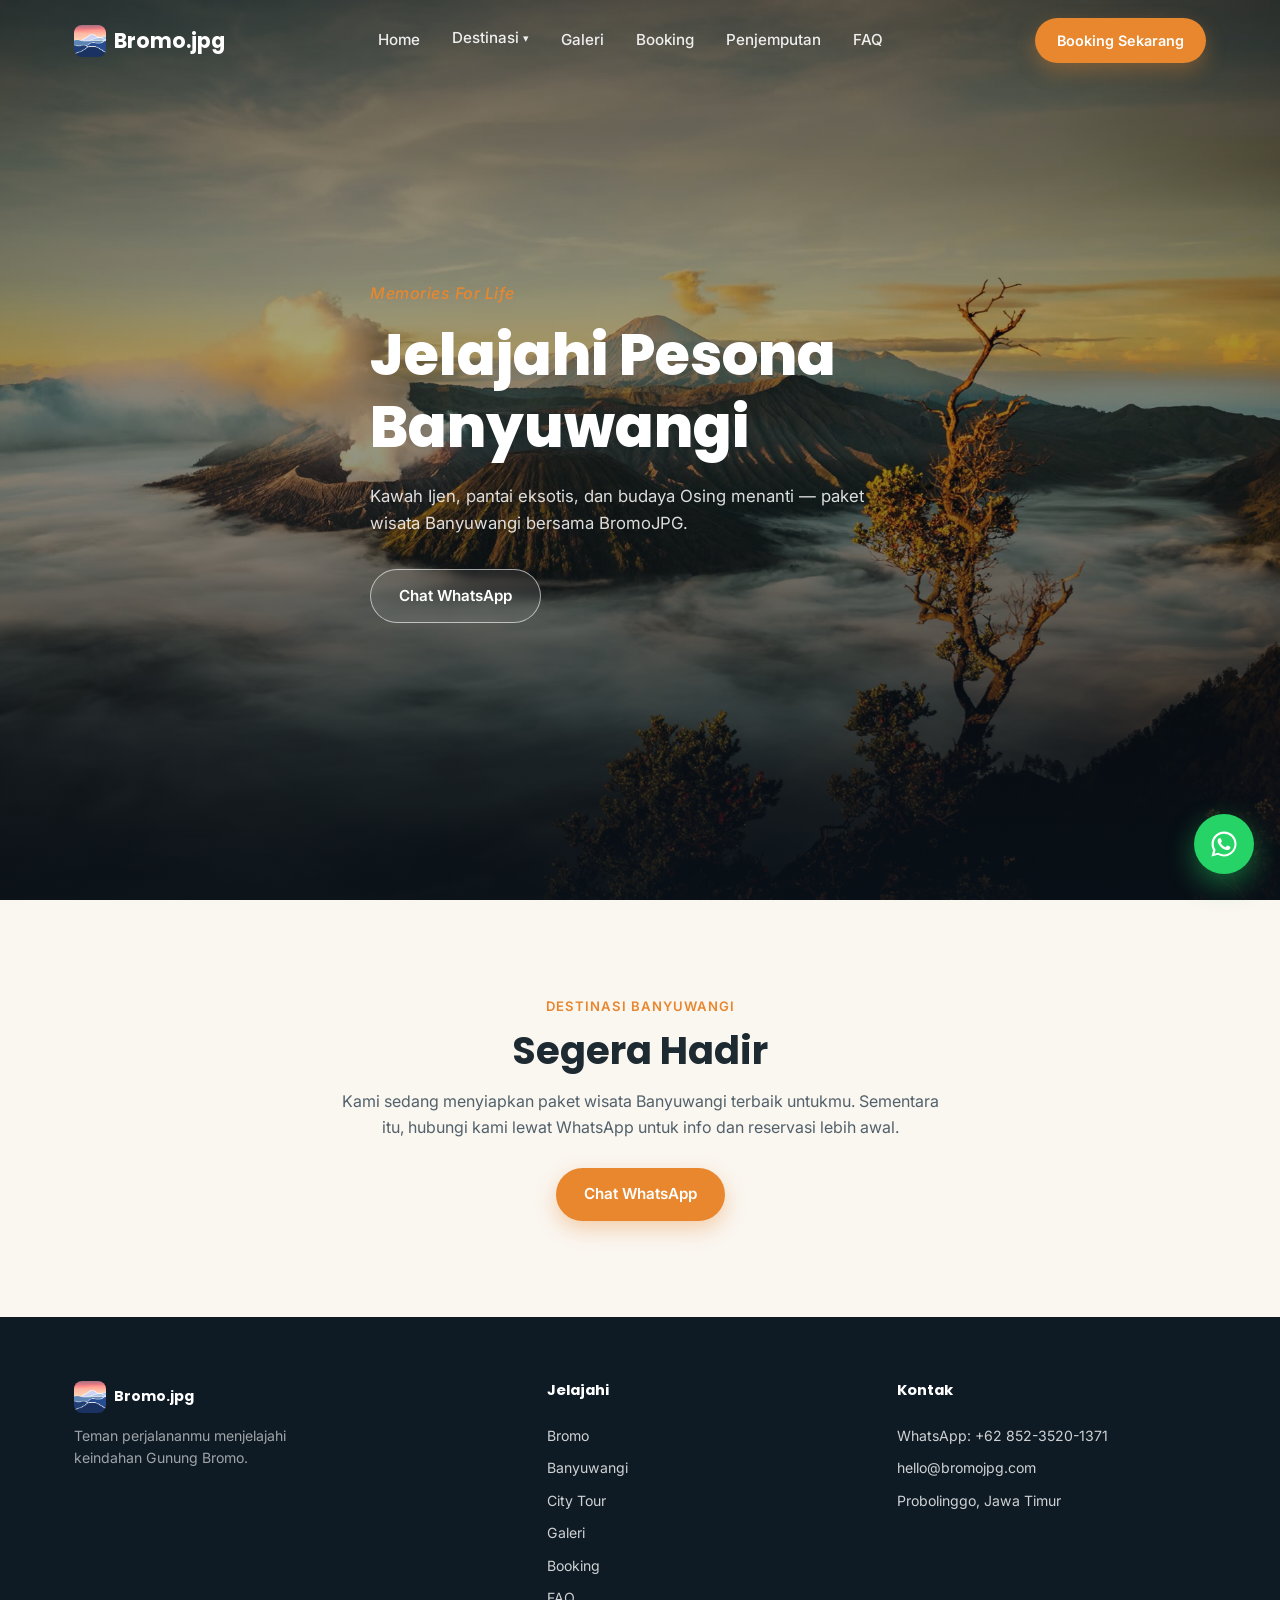
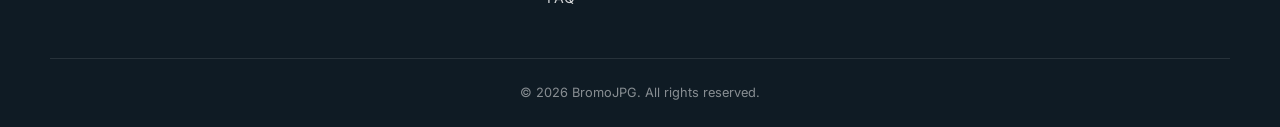
==== banyuwangi.html @ 35a0a87e "Add Destinasi dropdown with Bromo, Banyuwangi, City Tour pages Co-Authored-By: Claude Sonnet 5 <nore" ====
<!DOCTYPE html>
<html lang="id">
<head>
<meta charset="UTF-8">
<meta name="viewport" content="width=device-width, initial-scale=1.0">
<title>Banyuwangi - BromoJPG</title>
<meta name="description" content="Paket wisata Banyuwangi bersama BromoJPG. Segera hadir.">
<link rel="preconnect" href="https://fonts.googleapis.com">
<link rel="preconnect" href="https://fonts.gstatic.com" crossorigin>
<link href="https://fonts.googleapis.com/css2?family=Poppins:wght@500;600;700;800&family=Inter:wght@400;500;600;700&display=swap" rel="stylesheet">
<link rel="stylesheet" href="css/style.css">
</head>
<body>

<!-- NAVBAR -->
<header class="navbar" id="navbar">
  <div class="container navbar__inner">
    <a href="index.html#home" class="navbar__logo">
      <img src="assets/logo.png" alt="Bromo.jpg" class="logo-icon">Bromo.jpg
    </a>
    <nav class="navbar__menu" id="navMenu">
      <a href="index.html#home">Home</a>
      <div class="navbar__dropdown">
        <button class="navbar__dropdown-toggle" aria-haspopup="true" aria-expanded="false">
          Destinasi <span class="navbar__caret">▾</span>
        </button>
        <div class="navbar__dropdown-menu">
          <a href="index.html#destinasi">Bromo</a>
          <a href="banyuwangi.html">Banyuwangi</a>
          <a href="city-tour.html">City Tour</a>
        </div>
      </div>
      <a href="index.html#galeri">Galeri</a>
      <a href="index.html#booking">Booking</a>
      <a href="index.html#penjemputan">Penjemputan</a>
      <a href="index.html#faq">FAQ</a>
    </nav>
    <a href="https://wa.me/6285235201371?text=hallo%2C%20saya%20berminat%20liburan%20ke%20banyuwangi%20bareng%20bromojpg" class="btn btn--primary navbar__cta" target="_blank" rel="noopener">Booking Sekarang</a>
    <button class="navbar__burger" id="navBurger" aria-label="Buka menu">
      <span></span><span></span><span></span>
    </button>
  </div>
</header>

<!-- HERO -->
<section class="hero" id="home">
  <div class="hero__overlay"></div>
  <div class="container hero__content">
    <p class="hero__eyebrow">Memories For Life</p>
    <h1 class="hero__title">Jelajahi Pesona<br>Banyuwangi</h1>
    <p class="hero__subtitle">Kawah Ijen, pantai eksotis, dan budaya Osing menanti — paket wisata Banyuwangi bersama BromoJPG.</p>
    <div class="hero__actions">
      <a href="https://wa.me/6285235201371?text=hallo%2C%20saya%20berminat%20liburan%20ke%20banyuwangi%20bareng%20bromojpg" class="btn btn--outline" target="_blank" rel="noopener">Chat WhatsApp</a>
    </div>
  </div>
</section>

<main>

<!-- COMING SOON -->
<section class="section" id="segera-hadir">
  <div class="container" style="text-align:center;">
    <p class="section__eyebrow">Destinasi Banyuwangi</p>
    <h2 class="section__title">Segera Hadir</h2>
    <p class="section__desc" style="margin:0 auto;">Kami sedang menyiapkan paket wisata Banyuwangi terbaik untukmu. Sementara itu, hubungi kami lewat WhatsApp untuk info dan reservasi lebih awal.</p>
    <div style="margin-top:28px;">
      <a href="https://wa.me/6285235201371?text=hallo%2C%20saya%20berminat%20liburan%20ke%20banyuwangi%20bareng%20bromojpg" class="btn btn--primary" target="_blank" rel="noopener">Chat WhatsApp</a>
    </div>
  </div>
</section>

</main>

<!-- FOOTER -->
<footer class="footer">
  <div class="container footer__inner">
    <div class="footer__brand">
      <p class="navbar__logo"><img src="assets/logo.png" alt="Bromo.jpg" class="logo-icon">Bromo.jpg</p>
      <p>Teman perjalananmu menjelajahi keindahan Gunung Bromo.</p>
    </div>
    <div class="footer__col">
      <h4>Jelajahi</h4>
      <a href="index.html#destinasi">Bromo</a>
      <a href="banyuwangi.html">Banyuwangi</a>
      <a href="city-tour.html">City Tour</a>
      <a href="index.html#galeri">Galeri</a>
      <a href="index.html#booking">Booking</a>
      <a href="index.html#faq">FAQ</a>
    </div>
    <div class="footer__col">
      <h4>Kontak</h4>
      <a href="https://wa.me/6285235201371" target="_blank" rel="noopener">WhatsApp: +62 852-3520-1371</a>
      <a href="mailto:hello@bromojpg.com">hello@bromojpg.com</a>
      <span>Probolinggo, Jawa Timur</span>
    </div>
  </div>
  <div class="footer__bottom">
    <p>&copy; 2026 BromoJPG. All rights reserved.</p>
  </div>
</footer>

<!-- FLOATING WHATSAPP BUTTON -->
<a href="https://wa.me/6285235201371?text=hallo%2C%20saya%20berminat%20liburan%20ke%20banyuwangi%20bareng%20bromojpg"
   class="wa-float" target="_blank" rel="noopener" aria-label="Chat WhatsApp BromoJPG">
  <svg viewBox="0 0 32 32" width="30" height="30" fill="currentColor">
    <path d="M16.004 2.667c-7.364 0-13.333 5.97-13.333 13.333 0 2.351.615 4.646 1.783 6.667L2.667 29.333l6.84-1.794a13.27 13.27 0 0 0 6.497 1.69h.006c7.363 0 13.333-5.969 13.333-13.333 0-3.562-1.388-6.912-3.907-9.43a13.246 13.246 0 0 0-9.432-3.799zm0 24.4a11.03 11.03 0 0 1-5.63-1.54l-.404-.24-4.06 1.065 1.084-3.957-.263-.406a11.044 11.044 0 0 1-1.693-5.927c0-6.113 4.975-11.088 11.092-11.088a11.03 11.03 0 0 1 7.845 3.252 11.028 11.028 0 0 1 3.248 7.845c-.003 6.116-4.978 11.092-11.11 11.096zm6.086-8.305c-.334-.167-1.978-.977-2.285-1.088-.307-.112-.53-.167-.753.167s-.863 1.088-1.058 1.312c-.195.223-.39.251-.724.084-.334-.167-1.41-.52-2.686-1.658-.993-.886-1.664-1.98-1.86-2.314-.194-.335-.021-.516.147-.683.15-.15.334-.39.5-.585.167-.195.223-.334.334-.558.112-.223.056-.418-.028-.585-.084-.167-.753-1.814-1.032-2.483-.272-.653-.549-.565-.753-.576l-.642-.011c-.223 0-.585.084-.892.419-.307.334-1.17 1.144-1.17 2.79s1.198 3.236 1.365 3.459c.167.223 2.357 3.6 5.71 5.049.798.345 1.42.55 1.905.703.8.254 1.528.218 2.104.133.642-.096 1.978-.809 2.257-1.59.279-.782.279-1.452.195-1.591-.084-.14-.307-.223-.642-.39z"/>
  </svg>
</a>

<script src="js/script.js"></script>
</body>
</html>
---- css/style.css ----
:root {
  --bone: #faf6f0;
  --bone-alt: #f2ebe0;
  --ink: #1e2a32;
  --ink-soft: #52616b;
  --navy: #0f1b24;
  --navy-soft: #1b2b38;
  --amber: #e8872e;
  --amber-dark: #c96c1b;
  --white: #ffffff;
  --radius: 16px;
  --shadow: 0 10px 30px rgba(15, 27, 36, 0.08);
  --container: 1180px;
}

* { box-sizing: border-box; margin: 0; padding: 0; }

html { scroll-behavior: smooth; }

body {
  font-family: 'Inter', sans-serif;
  background: var(--bone);
  color: var(--ink);
  line-height: 1.6;
  overflow-x: hidden;
}

h1, h2, h3, h4 {
  font-family: 'Poppins', sans-serif;
  color: var(--ink);
  line-height: 1.25;
}

a { text-decoration: none; color: inherit; }
img { max-width: 100%; display: block; }
ul { list-style: none; }

.container {
  max-width: var(--container);
  margin: 0 auto;
  padding: 0 24px;
}

/* BUTTONS */
.btn {
  display: inline-flex;
  align-items: center;
  justify-content: center;
  padding: 14px 28px;
  border-radius: 999px;
  font-weight: 600;
  font-size: 0.95rem;
  transition: transform 0.2s ease, box-shadow 0.2s ease, background 0.2s ease;
  border: none;
  cursor: pointer;
}
.btn--primary {
  background: var(--amber);
  color: var(--white);
  box-shadow: 0 8px 20px rgba(232, 135, 46, 0.35);
}
.btn--primary:hover { background: var(--amber-dark); transform: translateY(-2px); }
.btn--outline {
  background: rgba(255,255,255,0.08);
  color: var(--white);
  border: 1.5px solid rgba(255,255,255,0.6);
  backdrop-filter: blur(4px);
}
.btn--outline:hover { background: rgba(255,255,255,0.18); }
.btn--block { width: 100%; }
.btn--dark {
  background: transparent;
  color: var(--ink);
  border: 1.5px solid rgba(30,42,50,0.3);
}
.btn--dark:hover { background: var(--ink); color: var(--white); }

/* NAVBAR */
.navbar {
  position: fixed;
  top: 0; left: 0; right: 0;
  z-index: 100;
  padding: 18px 0;
  transition: background 0.3s ease, padding 0.3s ease, box-shadow 0.3s ease;
}
.navbar.scrolled {
  background: rgba(250, 246, 240, 0.92);
  backdrop-filter: blur(10px);
  padding: 12px 0;
  box-shadow: 0 4px 20px rgba(15,27,36,0.08);
}
.navbar__inner {
  display: flex;
  align-items: center;
  justify-content: space-between;
  gap: 24px;
}
.navbar__logo {
  font-family: 'Poppins', sans-serif;
  font-weight: 700;
  font-size: 1.3rem;
  color: var(--white);
  display: flex;
  align-items: center;
  gap: 8px;
}
.navbar.scrolled .navbar__logo { color: var(--ink); }
.logo-icon {
  width: 32px;
  height: 32px;
  border-radius: 8px;
  object-fit: cover;
}
.navbar__menu {
  display: flex;
  gap: 32px;
  flex: 1;
  justify-content: center;
}
.navbar__menu a {
  color: rgba(255,255,255,0.9);
  font-weight: 500;
  font-size: 0.95rem;
  transition: color 0.2s ease;
}
.navbar.scrolled .navbar__menu a { color: var(--ink-soft); }
.navbar__menu a:hover { color: var(--amber); }
.navbar__cta { white-space: nowrap; padding: 11px 22px; font-size: 0.9rem; }

/* NAVBAR DROPDOWN */
.navbar__dropdown { position: relative; }
.navbar__dropdown-toggle {
  display: flex;
  align-items: center;
  gap: 4px;
  background: none;
  border: none;
  cursor: pointer;
  font-family: 'Inter', sans-serif;
  color: rgba(255,255,255,0.9);
  font-weight: 500;
  font-size: 0.95rem;
  transition: color 0.2s ease;
}
.navbar.scrolled .navbar__dropdown-toggle { color: var(--ink-soft); }
.navbar__dropdown-toggle:hover,
.navbar__dropdown.is-open .navbar__dropdown-toggle { color: var(--amber); }
.navbar__caret { font-size: 0.7rem; transition: transform 0.2s ease; }
.navbar__dropdown.is-open .navbar__caret { transform: rotate(180deg); }
.navbar__dropdown-menu {
  position: absolute;
  top: calc(100% + 16px);
  left: 50%;
  transform: translateX(-50%) translateY(8px);
  background: var(--white);
  border-radius: 12px;
  box-shadow: var(--shadow);
  padding: 8px;
  min-width: 170px;
  display: flex;
  flex-direction: column;
  gap: 2px;
  opacity: 0;
  visibility: hidden;
  pointer-events: none;
  transition: opacity 0.2s ease, transform 0.2s ease, visibility 0.2s ease, max-height 0.2s ease;
  z-index: 10;
}
.navbar__dropdown-menu a {
  color: var(--ink) !important;
  font-size: 0.9rem;
  padding: 9px 14px;
  border-radius: 8px;
  white-space: nowrap;
}
.navbar__dropdown-menu a:hover { background: var(--bone-alt); color: var(--amber) !important; }
.navbar__dropdown:hover .navbar__dropdown-menu,
.navbar__dropdown.is-open .navbar__dropdown-menu {
  opacity: 1;
  visibility: visible;
  pointer-events: auto;
  transform: translateX(-50%) translateY(0);
}
.navbar__burger {
  display: none;
  flex-direction: column;
  gap: 5px;
  background: none;
  border: none;
  cursor: pointer;
}
.navbar__burger span {
  width: 24px; height: 2px;
  background: var(--white);
  transition: background 0.2s ease;
}
.navbar.scrolled .navbar__burger span { background: var(--ink); }

/* HERO */
.hero {
  position: relative;
  min-height: 100vh;
  display: flex;
  align-items: center;
  background: url('../assets/hero-bromo.jpg') center/cover no-repeat;
  color: var(--white);
  padding: 140px 0 80px;
}
.hero__overlay {
  position: absolute;
  inset: 0;
  background: linear-gradient(180deg, rgba(10,18,26,0.55) 0%, rgba(10,18,26,0.35) 40%, rgba(10,18,26,0.85) 100%);
}
.hero__content {
  position: relative;
  z-index: 2;
  max-width: 760px;
}
.hero__eyebrow {
  font-style: italic;
  color: var(--amber);
  font-weight: 500;
  margin-bottom: 12px;
  letter-spacing: 0.5px;
}
.hero__title {
  font-size: clamp(2.2rem, 5vw, 3.6rem);
  font-weight: 800;
  color: var(--white);
  margin-bottom: 20px;
}
.hero__subtitle {
  font-size: 1.05rem;
  color: rgba(255,255,255,0.85);
  max-width: 540px;
  margin-bottom: 32px;
}
.hero__actions { display: flex; gap: 16px; flex-wrap: wrap; margin-bottom: 56px; }

/* BOOKING BAR (hero search widget) */
.booking-bar {
  background: rgba(15, 27, 36, 0.55);
  border: 1px solid rgba(255,255,255,0.15);
  backdrop-filter: blur(12px);
  border-radius: var(--radius);
  padding: 20px;
  max-width: 980px;
}
.booking-bar__tabs {
  display: flex;
  gap: 24px;
  margin-bottom: 18px;
}
.booking-bar__tabs button {
  background: none;
  border: none;
  color: rgba(255,255,255,0.65);
  font-weight: 600;
  font-size: 0.9rem;
  padding-bottom: 6px;
  cursor: pointer;
  border-bottom: 2px solid transparent;
}
.booking-bar__tabs button.is-active {
  color: var(--white);
  border-color: var(--amber);
}
.booking-bar__fields {
  display: grid;
  grid-template-columns: repeat(4, 1fr) auto;
  gap: 16px;
  align-items: center;
}
.field { display: flex; gap: 10px; align-items: flex-start; }
.field__icon { font-size: 1.1rem; margin-top: 2px; }
.field label {
  display: block;
  font-size: 0.72rem;
  text-transform: uppercase;
  letter-spacing: 0.5px;
  color: rgba(255,255,255,0.55);
  margin-bottom: 2px;
}
.field p { font-size: 0.88rem; color: var(--white); font-weight: 500; }
.booking-bar__search {
  background: var(--amber);
  color: var(--white);
  width: 48px; height: 48px;
  border-radius: 50%;
  display: flex;
  align-items: center;
  justify-content: center;
  font-size: 1.1rem;
  transition: background 0.2s ease;
}
.booking-bar__search:hover { background: var(--amber-dark); }

/* SECTIONS */
.section { padding: 96px 0; }
.section--alt { background: var(--bone-alt); }
.section__eyebrow {
  color: var(--amber);
  font-weight: 600;
  text-transform: uppercase;
  letter-spacing: 1px;
  font-size: 0.82rem;
  margin-bottom: 10px;
}
.section__title {
  font-size: clamp(1.7rem, 3.4vw, 2.4rem);
  font-weight: 700;
  margin-bottom: 14px;
}
.section__desc {
  color: var(--ink-soft);
  max-width: 600px;
  margin-bottom: 48px;
  font-size: 1rem;
}

.grid { display: grid; gap: 28px; }
.grid--3 { grid-template-columns: repeat(3, 1fr); }

/* CARDS (destinasi) */
.card {
  background: var(--white);
  border-radius: var(--radius);
  overflow: hidden;
  box-shadow: var(--shadow);
  transition: transform 0.25s ease, box-shadow 0.25s ease;
}
.card:hover { transform: translateY(-6px); box-shadow: 0 18px 40px rgba(15,27,36,0.12); }
.card__img {
  height: 210px;
  background-size: cover;
  background-position: center;
}
.card__body { padding: 22px; }
.card__body h3 { font-size: 1.1rem; margin-bottom: 8px; }
.card__body p { color: var(--ink-soft); font-size: 0.9rem; }

/* GALLERY */
.gallery {
  column-count: 4;
  column-gap: 18px;
}
.gallery img {
  width: 100%;
  border-radius: 12px;
  margin-bottom: 18px;
  box-shadow: var(--shadow);
  cursor: pointer;
  transition: transform 0.3s ease, filter 0.3s ease;
}
.gallery img:hover { transform: scale(1.02); filter: brightness(1.03); }
.gallery__note {
  margin-top: 18px;
  font-size: 0.8rem;
  color: var(--ink-soft);
  font-style: italic;
}
.gallery img.is-hidden { display: none; }
.gallery__cta {
  display: flex;
  justify-content: center;
  margin-top: 36px;
}

/* SCHEDULE / BOOKING CARDS */
.schedule-grid {
  display: grid;
  grid-template-columns: repeat(4, 1fr);
  gap: 24px;
}
.schedule-card {
  background: var(--white);
  border-radius: var(--radius);
  padding: 28px 24px;
  box-shadow: var(--shadow);
  position: relative;
  display: flex;
  flex-direction: column;
  gap: 14px;
  border: 1px solid rgba(15,27,36,0.05);
  transition: transform 0.25s ease;
}
.schedule-card:hover { transform: translateY(-6px); }
.schedule-card__badge {
  position: absolute;
  top: -12px; right: 20px;
  background: var(--navy);
  color: var(--white);
  font-size: 0.7rem;
  font-weight: 600;
  padding: 5px 12px;
  border-radius: 999px;
}
.schedule-card h3 { font-size: 1.15rem; }
.schedule-card__time { color: var(--amber-dark); font-size: 0.85rem; font-weight: 600; }
.schedule-card__list { display: flex; flex-direction: column; gap: 6px; flex: 1; }
.schedule-card__list li {
  font-size: 0.85rem;
  color: var(--ink-soft);
  padding-left: 18px;
  position: relative;
}
.schedule-card__list li::before {
  content: '✓';
  position: absolute;
  left: 0;
  color: var(--amber);
  font-weight: 700;
}
.schedule-card__price {
  font-family: 'Poppins', sans-serif;
  font-size: 1.4rem;
  font-weight: 700;
  color: var(--ink);
}
.schedule-card__price span {
  font-size: 0.75rem;
  font-weight: 400;
  color: var(--ink-soft);
}

/* PICKUP / PENJEMPUTAN */
.pickup {
  display: grid;
  grid-template-columns: 1.4fr 1fr;
  gap: 40px;
}
.pickup__steps {
  display: grid;
  grid-template-columns: repeat(2, 1fr);
  gap: 24px;
}
.pickup__step {
  background: var(--white);
  border-radius: var(--radius);
  padding: 26px;
  box-shadow: var(--shadow);
}
.pickup__num {
  width: 38px; height: 38px;
  border-radius: 50%;
  background: var(--amber);
  color: var(--white);
  display: flex;
  align-items: center;
  justify-content: center;
  font-weight: 700;
  margin-bottom: 14px;
}
.pickup__step h3 { font-size: 1.02rem; margin-bottom: 6px; }
.pickup__step p { color: var(--ink-soft); font-size: 0.88rem; }

.pickup__areas {
  background: var(--navy);
  color: var(--white);
  border-radius: var(--radius);
  padding: 30px;
}
.pickup__areas h3 { color: var(--white); font-size: 1.05rem; margin-bottom: 18px; }
.pickup__areas ul { display: flex; flex-direction: column; gap: 12px; margin-bottom: 18px; }
.pickup__areas li {
  display: flex;
  justify-content: space-between;
  padding-bottom: 12px;
  border-bottom: 1px solid rgba(255,255,255,0.12);
  font-size: 0.88rem;
}
.pickup__areas li span:last-child { color: var(--amber); font-weight: 600; }
.pickup__note { font-size: 0.78rem; color: rgba(255,255,255,0.6); }

/* FAQ */
.faq { max-width: 760px; }
.faq__item {
  border-bottom: 1px solid rgba(15,27,36,0.1);
}
.faq__question {
  width: 100%;
  background: none;
  border: none;
  text-align: left;
  font-family: 'Poppins', sans-serif;
  font-weight: 600;
  font-size: 1rem;
  padding: 22px 0;
  display: flex;
  justify-content: space-between;
  align-items: center;
  cursor: pointer;
  color: var(--ink);
}
.faq__icon {
  color: var(--amber);
  font-size: 1.3rem;
  transition: transform 0.25s ease;
  flex-shrink: 0;
  margin-left: 16px;
}
.faq__item.is-open .faq__icon { transform: rotate(45deg); }
.faq__answer {
  max-height: 0;
  overflow: hidden;
  transition: max-height 0.3s ease;
}
.faq__answer p { padding-bottom: 20px; color: var(--ink-soft); font-size: 0.92rem; max-width: 640px; }

/* FOOTER */
.footer { background: var(--navy); color: rgba(255,255,255,0.8); padding: 64px 0 0; }
.footer__inner {
  display: grid;
  grid-template-columns: 1.4fr 1fr 1fr;
  gap: 40px;
  padding-bottom: 48px;
  border-bottom: 1px solid rgba(255,255,255,0.1);
}
.footer__brand .navbar__logo { color: var(--white); margin-bottom: 12px; }
.footer__brand p { font-size: 0.88rem; max-width: 280px; color: rgba(255,255,255,0.6); }
.footer__col h4 { color: var(--white); font-size: 0.92rem; margin-bottom: 16px; }
.footer__col { display: flex; flex-direction: column; gap: 10px; font-size: 0.88rem; }
.footer__col a:hover { color: var(--amber); }
.footer__bottom {
  text-align: center;
  padding: 24px 0;
  font-size: 0.8rem;
  color: rgba(255,255,255,0.5);
}

/* FLOATING WHATSAPP */
.wa-float {
  position: fixed;
  bottom: 26px;
  right: 26px;
  width: 60px;
  height: 60px;
  background: #25D366;
  color: var(--white);
  border-radius: 50%;
  display: flex;
  align-items: center;
  justify-content: center;
  box-shadow: 0 10px 28px rgba(37, 211, 102, 0.45);
  z-index: 200;
  animation: pulse 2.4s infinite;
}
@keyframes pulse {
  0% { box-shadow: 0 0 0 0 rgba(37, 211, 102, 0.55), 0 10px 28px rgba(37,211,102,0.45); }
  70% { box-shadow: 0 0 0 16px rgba(37, 211, 102, 0), 0 10px 28px rgba(37,211,102,0.45); }
  100% { box-shadow: 0 0 0 0 rgba(37, 211, 102, 0), 0 10px 28px rgba(37,211,102,0.45); }
}

/* RESPONSIVE */
@media (max-width: 1024px) {
  .grid--3 { grid-template-columns: repeat(2, 1fr); }
  .schedule-grid { grid-template-columns: repeat(2, 1fr); }
  .gallery { column-count: 3; }
  .pickup { grid-template-columns: 1fr; }
  .booking-bar__fields { grid-template-columns: repeat(2, 1fr); row-gap: 20px; }
  .booking-bar__search { grid-column: span 2; justify-self: center; }
}

@media (max-width: 768px) {
  .navbar__menu {
    position: fixed;
    top: 68px; left: 0; right: 0;
    background: var(--bone);
    flex-direction: column;
    padding: 20px 24px;
    gap: 18px;
    box-shadow: var(--shadow);
    transform: translateY(-150%);
    opacity: 0;
    transition: all 0.3s ease;
  }
  .navbar__menu.is-open { transform: translateY(0); opacity: 1; }
  .navbar__menu a { color: var(--ink); }
  .navbar__burger { display: flex; }
  .navbar__cta { display: none; }
  .navbar__dropdown-toggle { color: var(--ink); width: 100%; justify-content: space-between; }
  .navbar__dropdown-menu {
    position: static;
    transform: none;
    opacity: 1;
    visibility: visible;
    pointer-events: auto;
    box-shadow: none;
    padding: 4px 0 0 12px;
    min-width: 0;
    max-height: 0;
    overflow: hidden;
    display: block;
  }
  .navbar__dropdown-menu a { color: var(--ink-soft) !important; padding: 8px 0; }
  .navbar__dropdown.is-open .navbar__dropdown-menu { max-height: 200px; }
  .footer__inner { grid-template-columns: 1fr; }
  .grid--3 { grid-template-columns: 1fr; }
  .schedule-grid { grid-template-columns: 1fr; }
  .gallery { column-count: 2; }
  .pickup__steps { grid-template-columns: 1fr; }
}
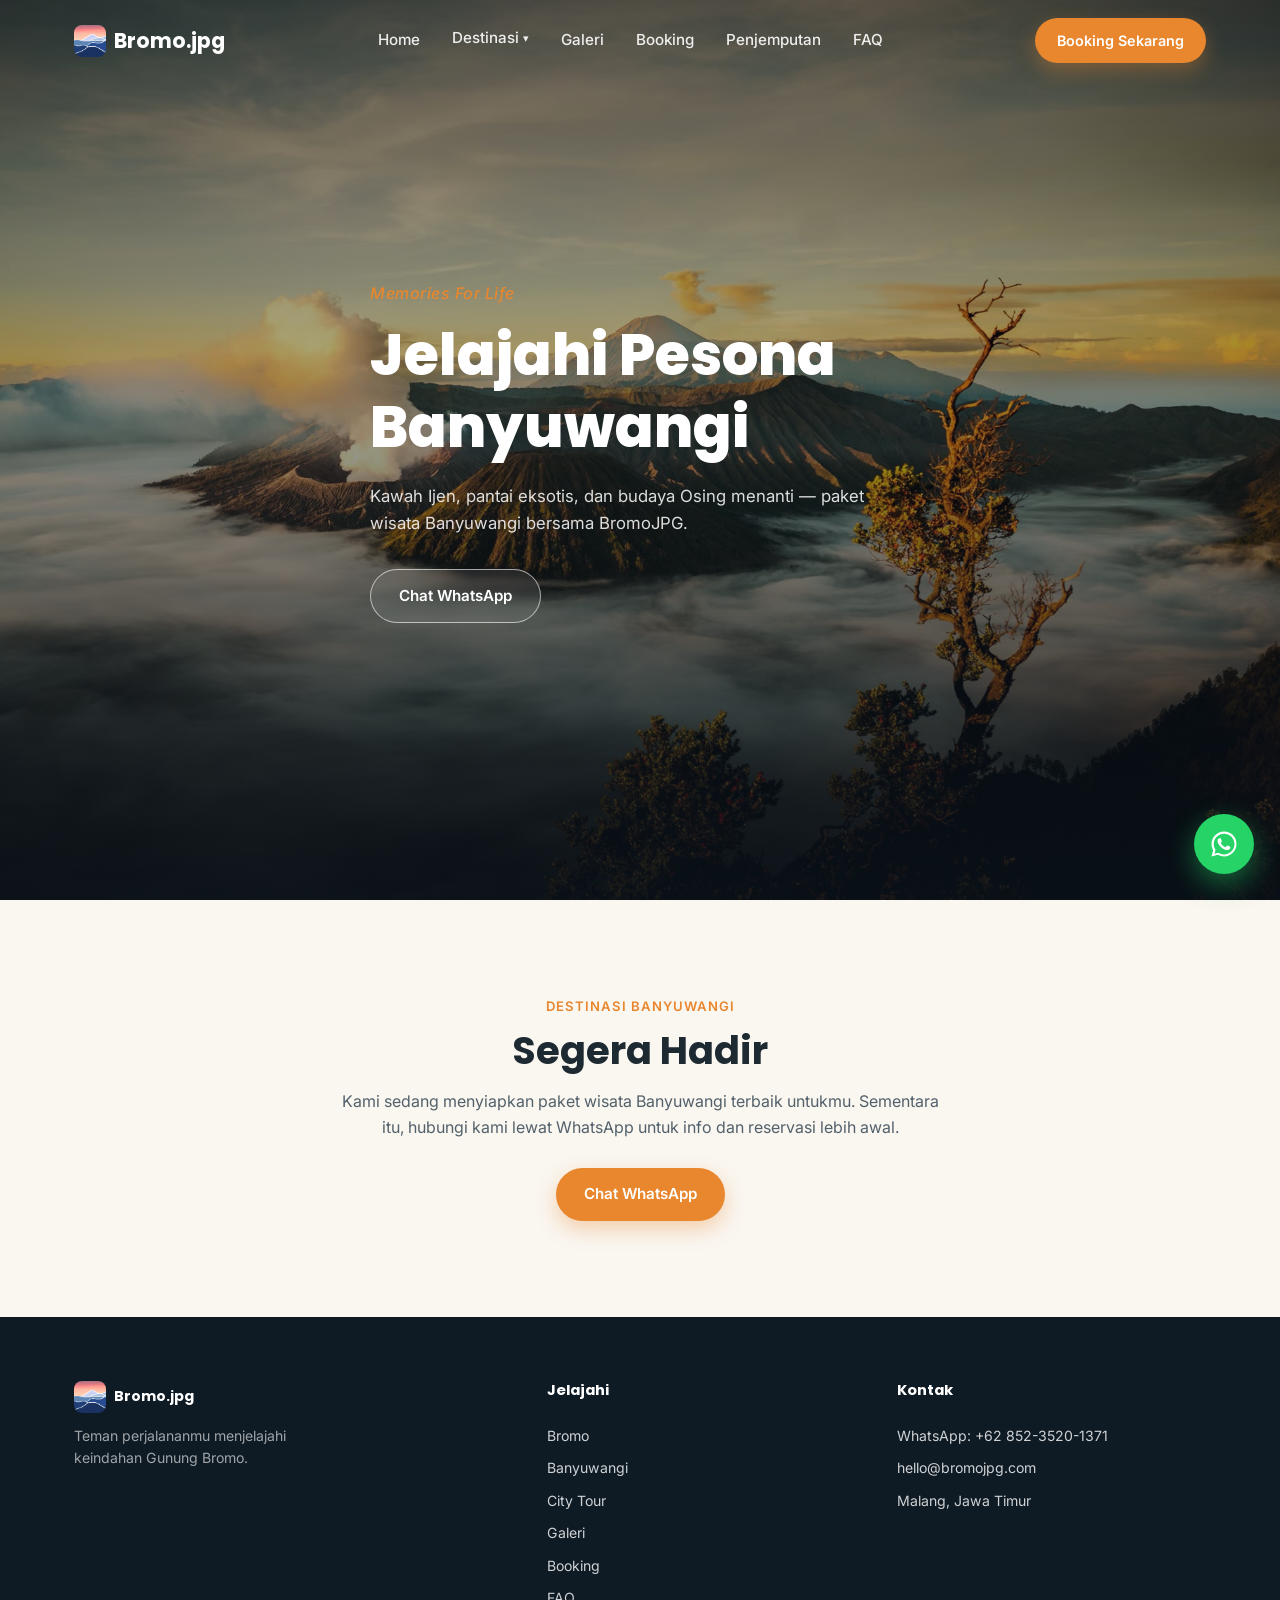
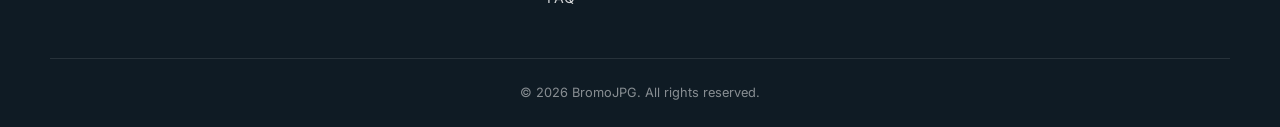
==== commit 237dbfab: "Update footer address to Malang, Jawa Timur Co-Authored-By: Claude Sonnet 5 <noreply@anthropic.com>" ====
--- a/banyuwangi.html
+++ b/banyuwangi.html
@@ -91,7 +91,7 @@
       <h4>Kontak</h4>
       <a href="https://wa.me/6285235201371" target="_blank" rel="noopener">WhatsApp: +62 852-3520-1371</a>
       <a href="mailto:hello@bromojpg.com">hello@bromojpg.com</a>
-      <span>Probolinggo, Jawa Timur</span>
+      <span>Malang, Jawa Timur</span>
     </div>
   </div>
   <div class="footer__bottom">
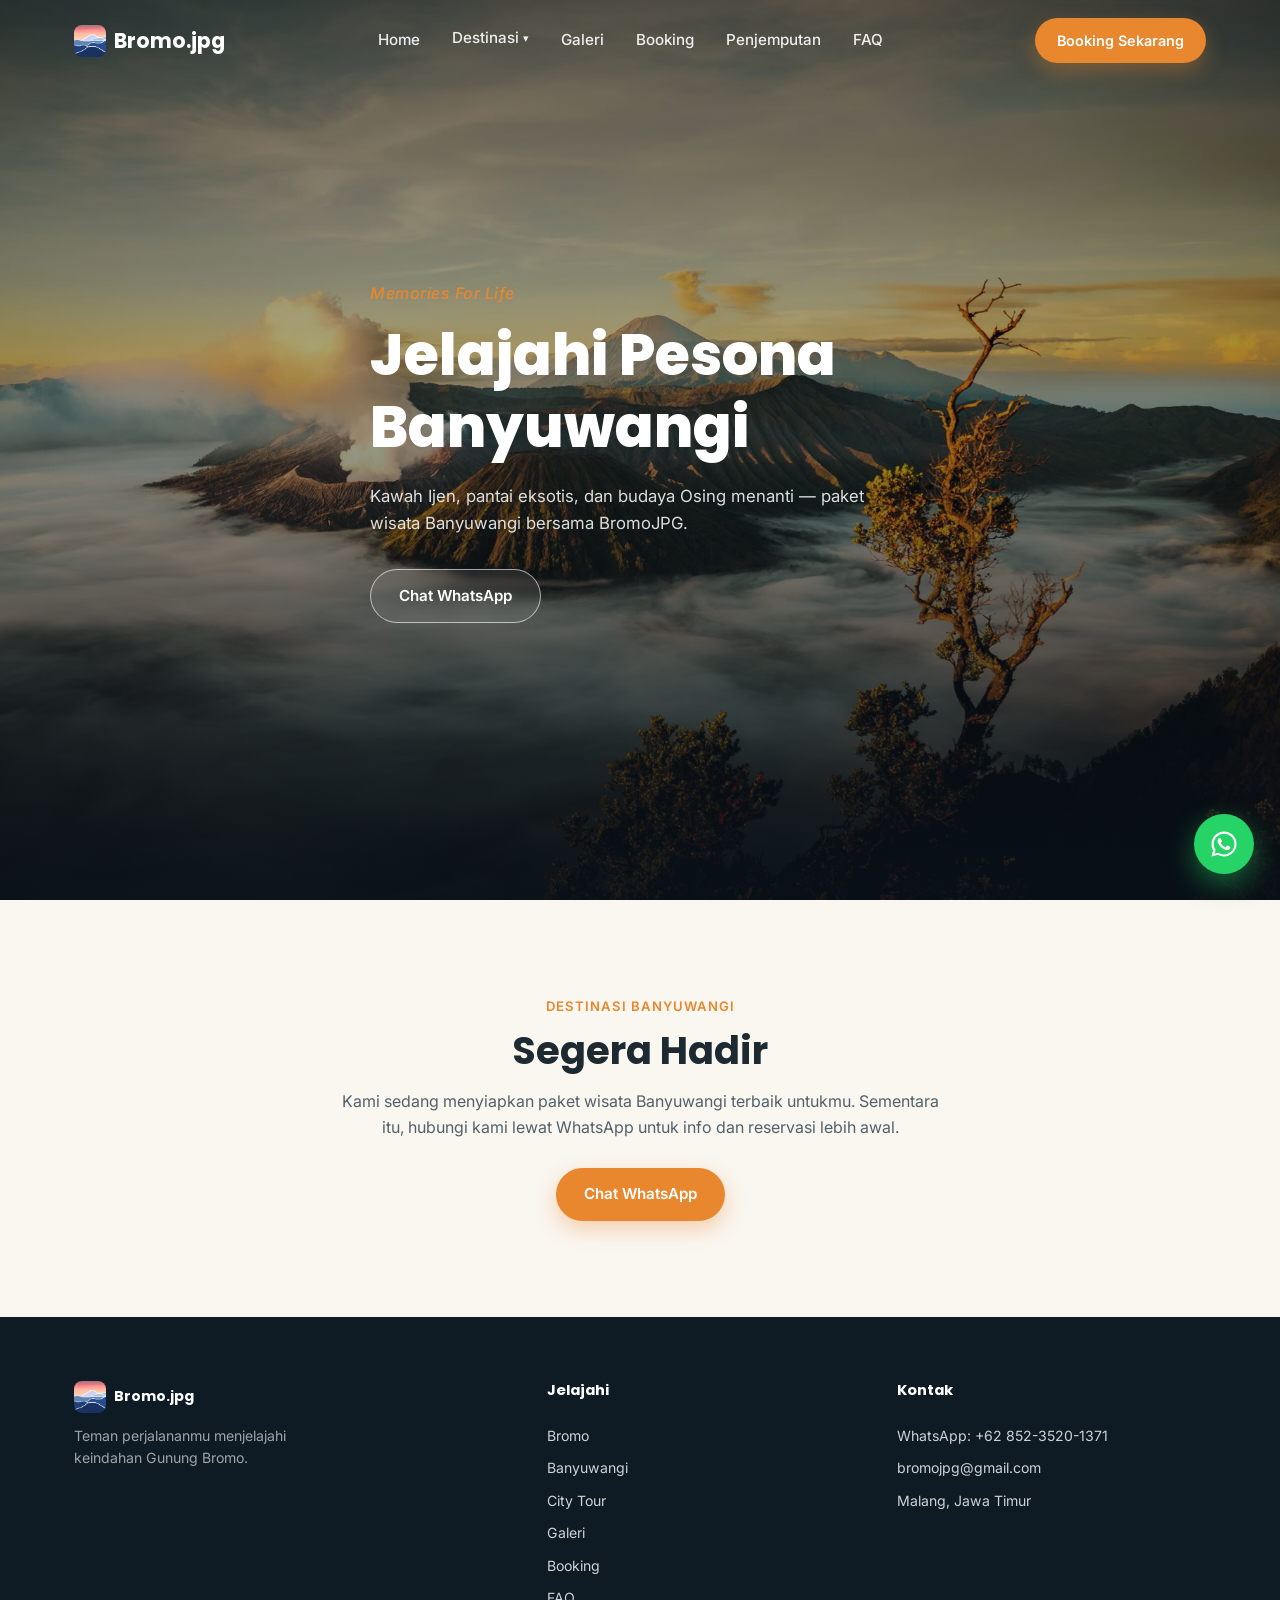
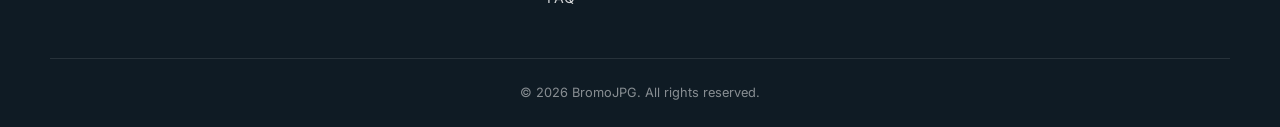
==== commit 27a23ade: "Update footer contact email to bromojpg@gmail.com Co-Authored-By: Claude Sonnet 5 <noreply@anthropic" ====
--- a/banyuwangi.html
+++ b/banyuwangi.html
@@ -90,7 +90,7 @@
     <div class="footer__col">
       <h4>Kontak</h4>
       <a href="https://wa.me/6285235201371" target="_blank" rel="noopener">WhatsApp: +62 852-3520-1371</a>
-      <a href="mailto:hello@bromojpg.com">hello@bromojpg.com</a>
+      <a href="mailto:bromojpg@gmail.com">bromojpg@gmail.com</a>
       <span>Malang, Jawa Timur</span>
     </div>
   </div>
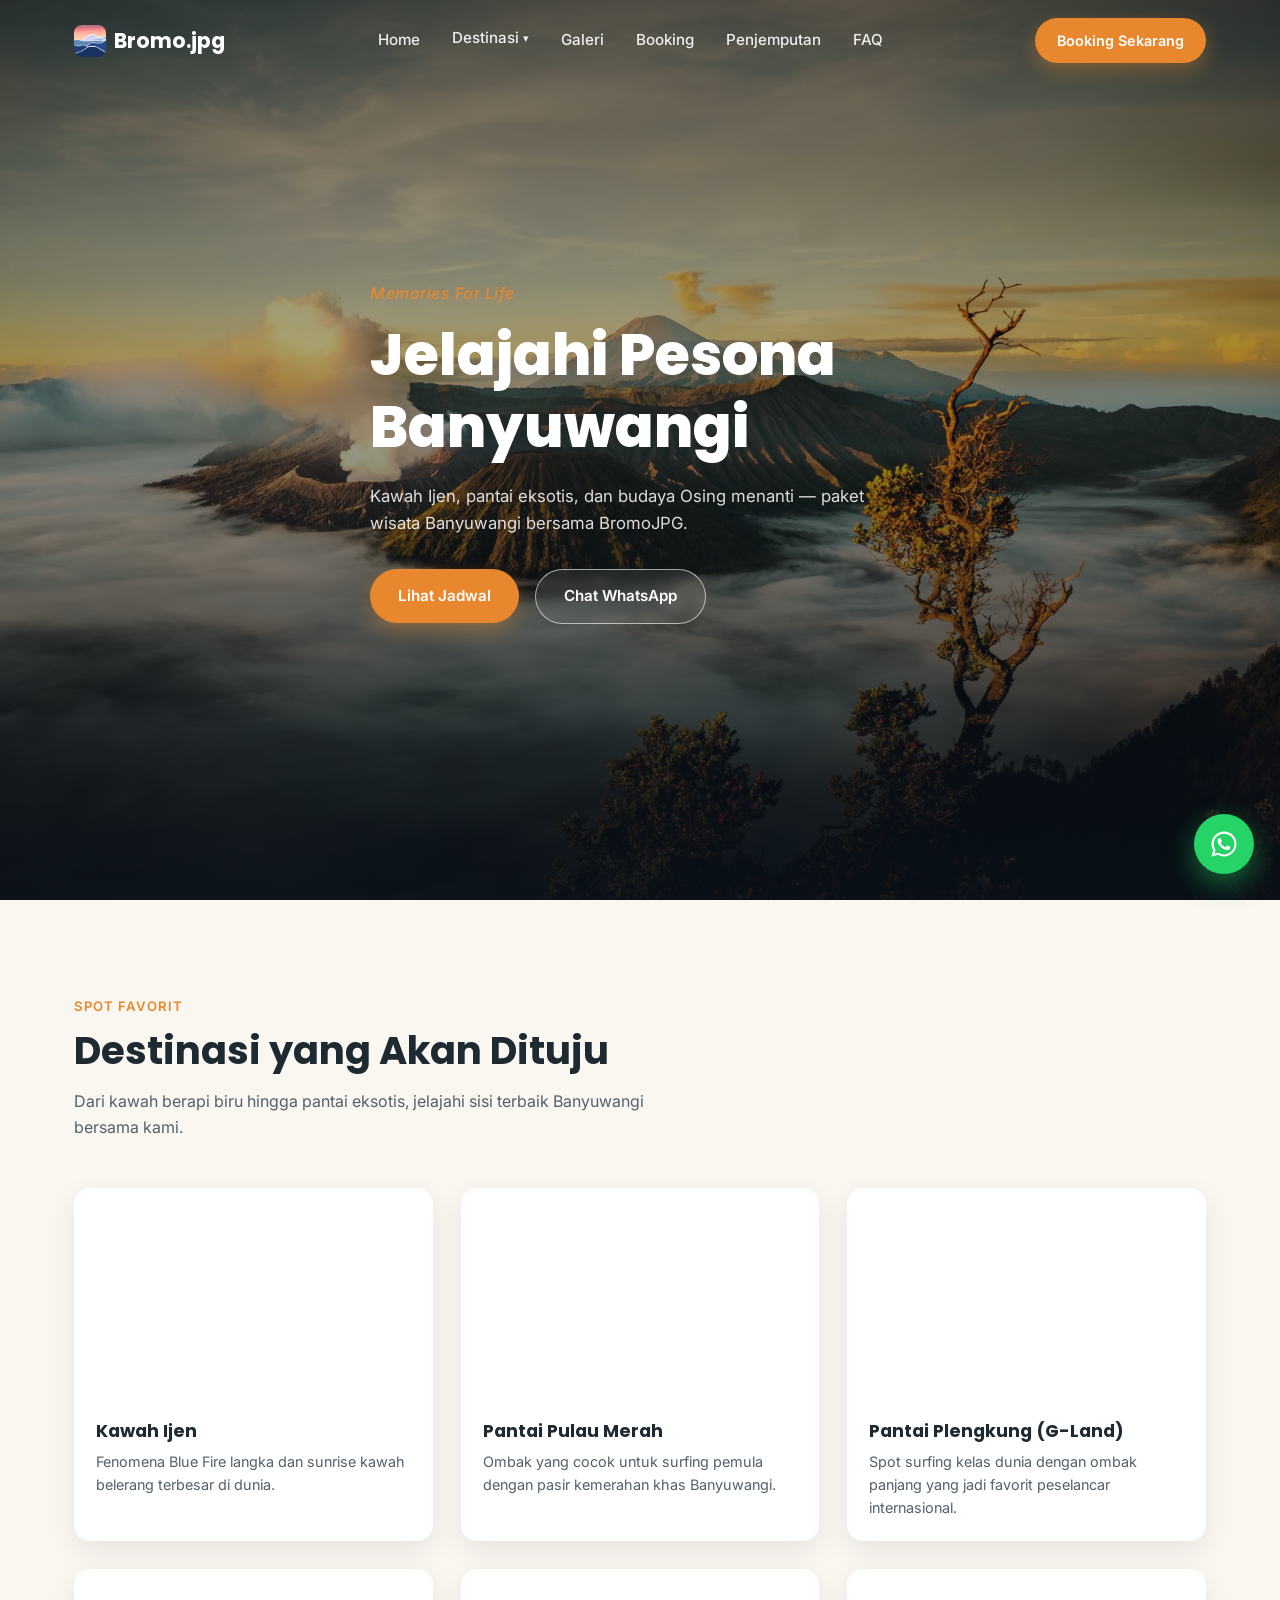
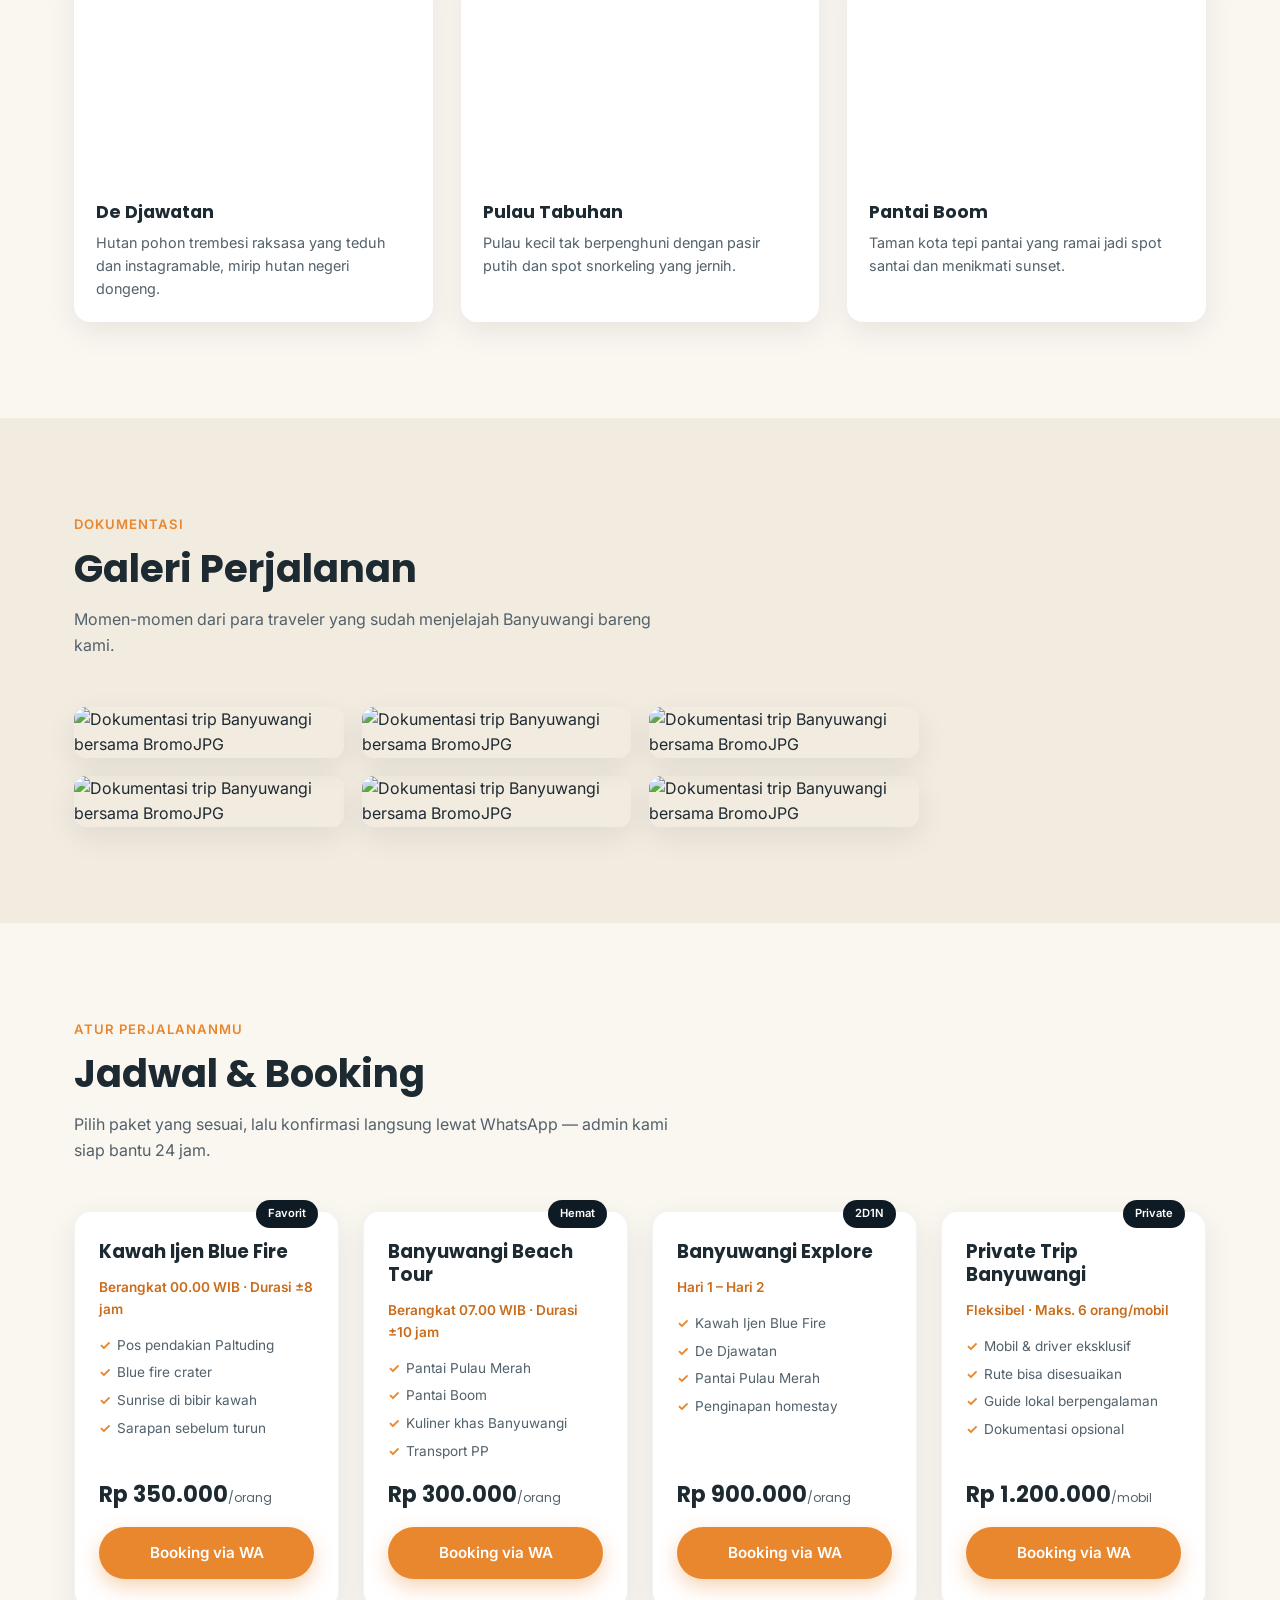
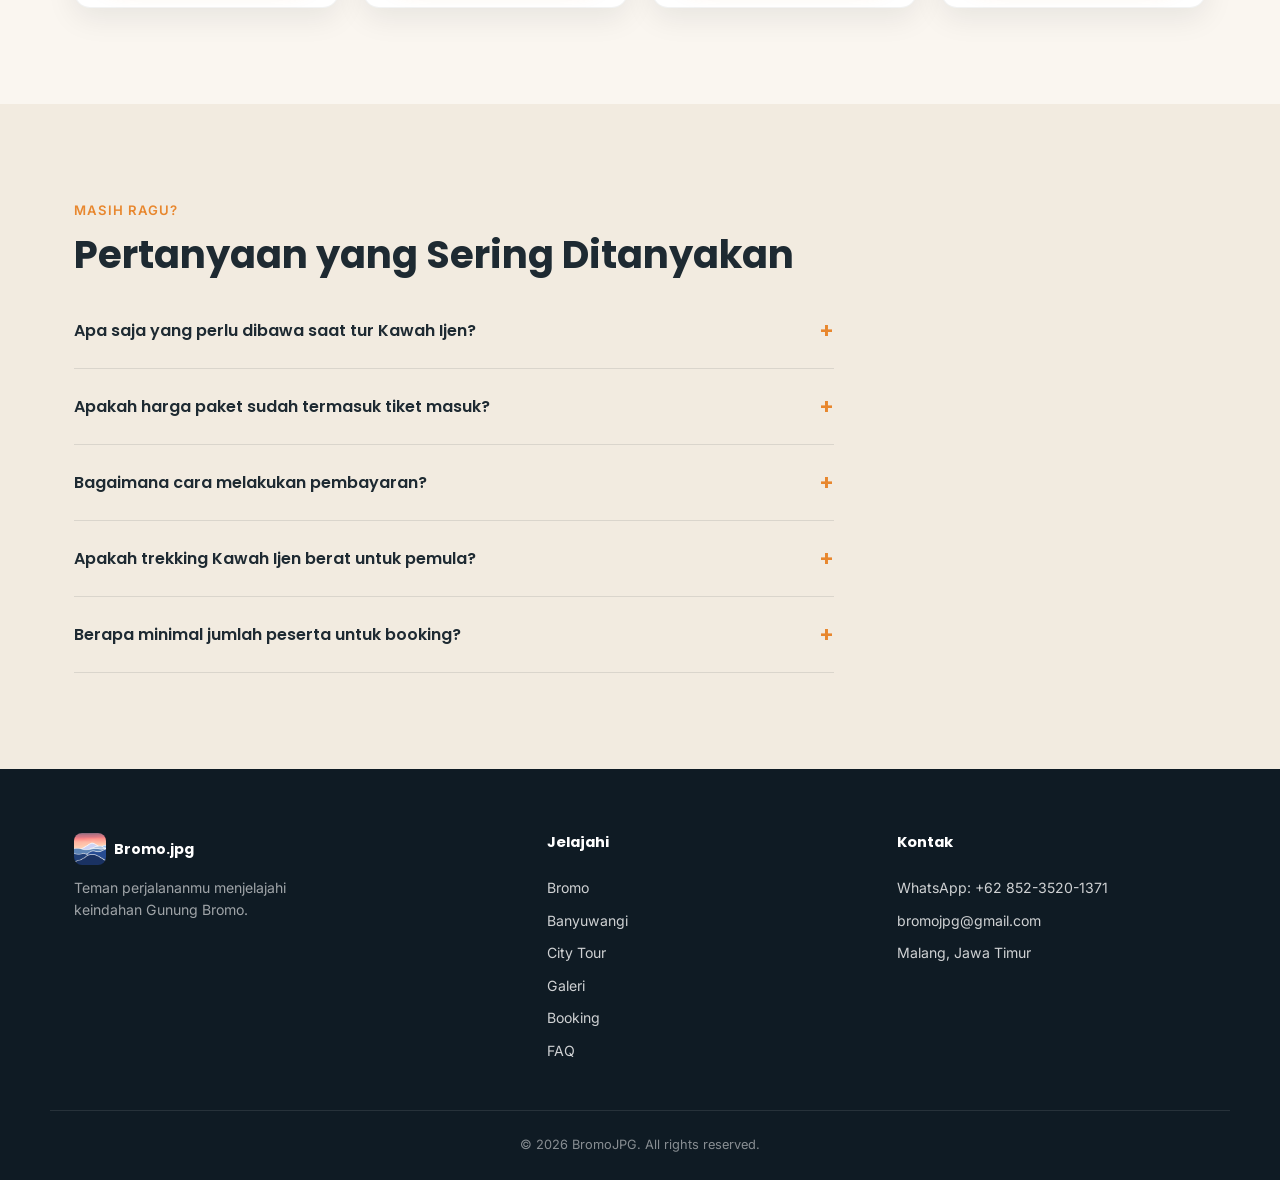
==== commit f7c17d18: "Add Destinasi, Galeri, Booking, and FAQ sections to Banyuwangi and City Tour pages Co-Authored-By: C" ====
--- a/banyuwangi.html
+++ b/banyuwangi.html
@@ -50,6 +50,7 @@
     <h1 class="hero__title">Jelajahi Pesona<br>Banyuwangi</h1>
     <p class="hero__subtitle">Kawah Ijen, pantai eksotis, dan budaya Osing menanti — paket wisata Banyuwangi bersama BromoJPG.</p>
     <div class="hero__actions">
+      <a href="#booking" class="btn btn--primary">Lihat Jadwal</a>
       <a href="https://wa.me/6285235201371?text=hallo%2C%20saya%20berminat%20liburan%20ke%20banyuwangi%20bareng%20bromojpg" class="btn btn--outline" target="_blank" rel="noopener">Chat WhatsApp</a>
     </div>
   </div>
@@ -57,14 +58,201 @@
 
 <main>
 
-<!-- COMING SOON -->
-<section class="section" id="segera-hadir">
-  <div class="container" style="text-align:center;">
-    <p class="section__eyebrow">Destinasi Banyuwangi</p>
-    <h2 class="section__title">Segera Hadir</h2>
-    <p class="section__desc" style="margin:0 auto;">Kami sedang menyiapkan paket wisata Banyuwangi terbaik untukmu. Sementara itu, hubungi kami lewat WhatsApp untuk info dan reservasi lebih awal.</p>
-    <div style="margin-top:28px;">
-      <a href="https://wa.me/6285235201371?text=hallo%2C%20saya%20berminat%20liburan%20ke%20banyuwangi%20bareng%20bromojpg" class="btn btn--primary" target="_blank" rel="noopener">Chat WhatsApp</a>
+<!-- DESTINASI -->
+<section class="section" id="destinasi">
+  <div class="container">
+    <p class="section__eyebrow">Spot Favorit</p>
+    <h2 class="section__title">Destinasi yang Akan Dituju</h2>
+    <p class="section__desc">Dari kawah berapi biru hingga pantai eksotis, jelajahi sisi terbaik Banyuwangi bersama kami.</p>
+
+    <div class="grid grid--3 destinasi-grid">
+      <article class="card">
+        <div class="card__img" style="background-image:url('https://images.unsplash.com/photo-1540541338287-41700207dee6?auto=format&fit=crop&w=800&q=80')"></div>
+        <div class="card__body">
+          <h3>Kawah Ijen</h3>
+          <p>Fenomena Blue Fire langka dan sunrise kawah belerang terbesar di dunia.</p>
+        </div>
+      </article>
+      <article class="card">
+        <div class="card__img" style="background-image:url('https://images.unsplash.com/photo-1507525428034-b723cf961d3e?auto=format&fit=crop&w=800&q=80')"></div>
+        <div class="card__body">
+          <h3>Pantai Pulau Merah</h3>
+          <p>Ombak yang cocok untuk surfing pemula dengan pasir kemerahan khas Banyuwangi.</p>
+        </div>
+      </article>
+      <article class="card">
+        <div class="card__img" style="background-image:url('https://images.unsplash.com/photo-1511739001486-6bfe10ce785f?auto=format&fit=crop&w=800&q=80')"></div>
+        <div class="card__body">
+          <h3>Pantai Plengkung (G-Land)</h3>
+          <p>Spot surfing kelas dunia dengan ombak panjang yang jadi favorit peselancar internasional.</p>
+        </div>
+      </article>
+      <article class="card">
+        <div class="card__img" style="background-image:url('https://images.unsplash.com/photo-1519046904884-53103b34b206?auto=format&fit=crop&w=800&q=80')"></div>
+        <div class="card__body">
+          <h3>De Djawatan</h3>
+          <p>Hutan pohon trembesi raksasa yang teduh dan instagramable, mirip hutan negeri dongeng.</p>
+        </div>
+      </article>
+      <article class="card">
+        <div class="card__img" style="background-image:url('https://images.unsplash.com/photo-1483683804023-6ccdb62f86ef?auto=format&fit=crop&w=800&q=80')"></div>
+        <div class="card__body">
+          <h3>Pulau Tabuhan</h3>
+          <p>Pulau kecil tak berpenghuni dengan pasir putih dan spot snorkeling yang jernih.</p>
+        </div>
+      </article>
+      <article class="card">
+        <div class="card__img" style="background-image:url('https://images.unsplash.com/photo-1508009603885-50cf7c579365?auto=format&fit=crop&w=800&q=80')"></div>
+        <div class="card__body">
+          <h3>Pantai Boom</h3>
+          <p>Taman kota tepi pantai yang ramai jadi spot santai dan menikmati sunset.</p>
+        </div>
+      </article>
+    </div>
+  </div>
+</section>
+
+<!-- GALERI -->
+<section class="section section--alt" id="galeri">
+  <div class="container">
+    <p class="section__eyebrow">Dokumentasi</p>
+    <h2 class="section__title">Galeri Perjalanan</h2>
+    <p class="section__desc">Momen-momen dari para traveler yang sudah menjelajah Banyuwangi bareng kami.</p>
+
+    <div class="gallery" id="galleryGrid">
+      <img src="https://images.unsplash.com/photo-1512343879784-a960bf40e7f2?auto=format&fit=crop&w=800&q=80" alt="Dokumentasi trip Banyuwangi bersama BromoJPG" loading="lazy">
+      <img src="https://images.unsplash.com/photo-1518684079-3c830dcef090?auto=format&fit=crop&w=800&q=80" alt="Dokumentasi trip Banyuwangi bersama BromoJPG" loading="lazy">
+      <img src="https://images.unsplash.com/photo-1559827260-dc66d52bef19?auto=format&fit=crop&w=800&q=80" alt="Dokumentasi trip Banyuwangi bersama BromoJPG" loading="lazy">
+      <img src="https://images.unsplash.com/photo-1530521954074-e64f6810b32d?auto=format&fit=crop&w=800&q=80" alt="Dokumentasi trip Banyuwangi bersama BromoJPG" loading="lazy">
+      <img src="https://images.unsplash.com/photo-1534351590666-13e3e96b5017?auto=format&fit=crop&w=800&q=80" alt="Dokumentasi trip Banyuwangi bersama BromoJPG" loading="lazy">
+      <img src="https://images.unsplash.com/photo-1519681393784-d120267933ba?auto=format&fit=crop&w=800&q=80" alt="Dokumentasi trip Banyuwangi bersama BromoJPG" loading="lazy">
+    </div>
+  </div>
+</section>
+
+<!-- JADWAL BOOKING -->
+<section class="section" id="booking">
+  <div class="container">
+    <p class="section__eyebrow">Atur Perjalananmu</p>
+    <h2 class="section__title">Jadwal &amp; Booking</h2>
+    <p class="section__desc">Pilih paket yang sesuai, lalu konfirmasi langsung lewat WhatsApp — admin kami siap bantu 24 jam.</p>
+
+    <div class="schedule-grid">
+      <article class="schedule-card">
+        <div class="schedule-card__badge">Favorit</div>
+        <h3>Kawah Ijen Blue Fire</h3>
+        <p class="schedule-card__time">Berangkat 00.00 WIB &middot; Durasi ±8 jam</p>
+        <ul class="schedule-card__list">
+          <li>Pos pendakian Paltuding</li>
+          <li>Blue fire crater</li>
+          <li>Sunrise di bibir kawah</li>
+          <li>Sarapan sebelum turun</li>
+        </ul>
+        <div class="schedule-card__price">Rp 350.000<span>/orang</span></div>
+        <a class="btn btn--primary btn--block" target="_blank" rel="noopener"
+           href="https://wa.me/6285235201371?text=hallo%2C%20saya%20berminat%20liburan%20ke%20banyuwangi%20bareng%20bromojpg%2C%20untuk%20paket%20Kawah%20Ijen%20Blue%20Fire">Booking via WA</a>
+      </article>
+
+      <article class="schedule-card">
+        <div class="schedule-card__badge">Hemat</div>
+        <h3>Banyuwangi Beach Tour</h3>
+        <p class="schedule-card__time">Berangkat 07.00 WIB &middot; Durasi ±10 jam</p>
+        <ul class="schedule-card__list">
+          <li>Pantai Pulau Merah</li>
+          <li>Pantai Boom</li>
+          <li>Kuliner khas Banyuwangi</li>
+          <li>Transport PP</li>
+        </ul>
+        <div class="schedule-card__price">Rp 300.000<span>/orang</span></div>
+        <a class="btn btn--primary btn--block" target="_blank" rel="noopener"
+           href="https://wa.me/6285235201371?text=hallo%2C%20saya%20berminat%20liburan%20ke%20banyuwangi%20bareng%20bromojpg%2C%20untuk%20paket%20Beach%20Tour">Booking via WA</a>
+      </article>
+
+      <article class="schedule-card">
+        <div class="schedule-card__badge">2D1N</div>
+        <h3>Banyuwangi Explore</h3>
+        <p class="schedule-card__time">Hari 1 &ndash; Hari 2</p>
+        <ul class="schedule-card__list">
+          <li>Kawah Ijen Blue Fire</li>
+          <li>De Djawatan</li>
+          <li>Pantai Pulau Merah</li>
+          <li>Penginapan homestay</li>
+        </ul>
+        <div class="schedule-card__price">Rp 900.000<span>/orang</span></div>
+        <a class="btn btn--primary btn--block" target="_blank" rel="noopener"
+           href="https://wa.me/6285235201371?text=hallo%2C%20saya%20berminat%20liburan%20ke%20banyuwangi%20bareng%20bromojpg%2C%20untuk%20paket%20Explore%202D1N">Booking via WA</a>
+      </article>
+
+      <article class="schedule-card">
+        <div class="schedule-card__badge">Private</div>
+        <h3>Private Trip Banyuwangi</h3>
+        <p class="schedule-card__time">Fleksibel &middot; Maks. 6 orang/mobil</p>
+        <ul class="schedule-card__list">
+          <li>Mobil &amp; driver eksklusif</li>
+          <li>Rute bisa disesuaikan</li>
+          <li>Guide lokal berpengalaman</li>
+          <li>Dokumentasi opsional</li>
+        </ul>
+        <div class="schedule-card__price">Rp 1.200.000<span>/mobil</span></div>
+        <a class="btn btn--primary btn--block" target="_blank" rel="noopener"
+           href="https://wa.me/6285235201371?text=hallo%2C%20saya%20berminat%20liburan%20ke%20banyuwangi%20bareng%20bromojpg%2C%20untuk%20Private%20Trip">Booking via WA</a>
+      </article>
+    </div>
+  </div>
+</section>
+
+<!-- FAQ -->
+<section class="section section--alt" id="faq">
+  <div class="container">
+    <p class="section__eyebrow">Masih Ragu?</p>
+    <h2 class="section__title">Pertanyaan yang Sering Ditanyakan</h2>
+
+    <div class="faq">
+      <div class="faq__item">
+        <button class="faq__question">
+          Apa saja yang perlu dibawa saat tur Kawah Ijen?
+          <span class="faq__icon">+</span>
+        </button>
+        <div class="faq__answer">
+          <p>Jaket tebal, sarung tangan, masker gas (disediakan di lokasi), senter, dan sepatu trekking yang nyaman.</p>
+        </div>
+      </div>
+      <div class="faq__item">
+        <button class="faq__question">
+          Apakah harga paket sudah termasuk tiket masuk?
+          <span class="faq__icon">+</span>
+        </button>
+        <div class="faq__answer">
+          <p>Harga sudah termasuk transport dan guide. Tiket masuk kawasan wisata dibayar terpisah di lokasi sesuai tarif resmi.</p>
+        </div>
+      </div>
+      <div class="faq__item">
+        <button class="faq__question">
+          Bagaimana cara melakukan pembayaran?
+          <span class="faq__icon">+</span>
+        </button>
+        <div class="faq__answer">
+          <p>Pembayaran DP via transfer bank/e-wallet untuk mengunci jadwal, pelunasan bisa saat hari-H atau sesuai kesepakatan dengan admin.</p>
+        </div>
+      </div>
+      <div class="faq__item">
+        <button class="faq__question">
+          Apakah trekking Kawah Ijen berat untuk pemula?
+          <span class="faq__icon">+</span>
+        </button>
+        <div class="faq__answer">
+          <p>Cukup menantang namun bisa ditempuh pemula dengan persiapan fisik dasar, trek sekitar 3 km menanjak dengan jalur yang jelas.</p>
+        </div>
+      </div>
+      <div class="faq__item">
+        <button class="faq__question">
+          Berapa minimal jumlah peserta untuk booking?
+          <span class="faq__icon">+</span>
+        </button>
+        <div class="faq__answer">
+          <p>Minimal 1 orang untuk paket open trip (akan digabung dengan peserta lain), dan tanpa minimal untuk private trip.</p>
+        </div>
+      </div>
     </div>
   </div>
 </section>
